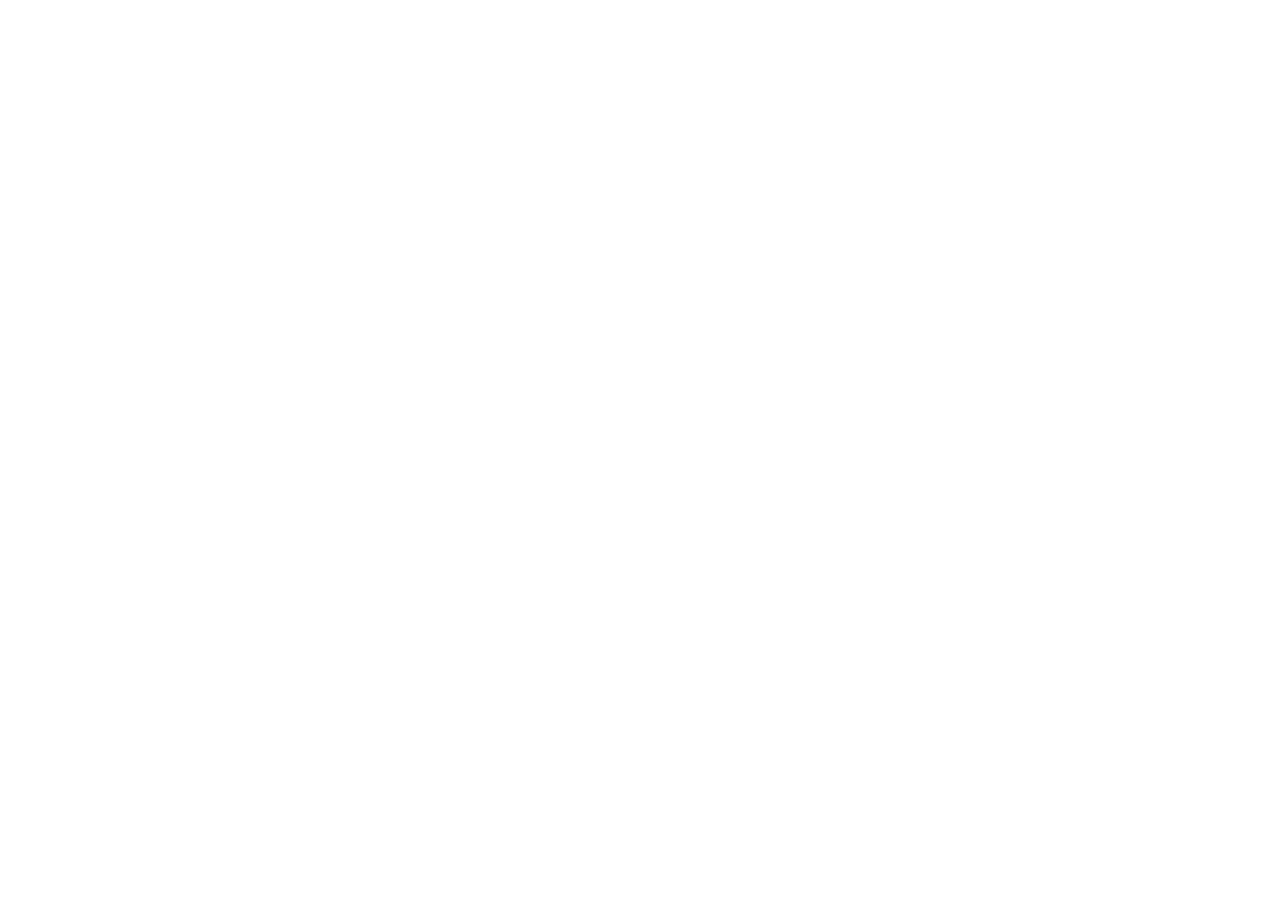
==== index.html @ 0ca446b9 "att" ====
<!DOCTYPE html>
<html lang="pt-br">
<head>
    <meta charset="UTF-8">
    <meta http-equiv="X-UA-Compatible" content="IE=edge">
    <meta name="viewport" content="width=device-width, initial-scale=1.0">
    <title>Redes Sociais</title>
    <link rel="shortcut icon" href="favicon.ico" type="image/x-icon">
    <link rel="stylesheet" href="style/style.css">
</head>
<body>
    
</body>
</html>
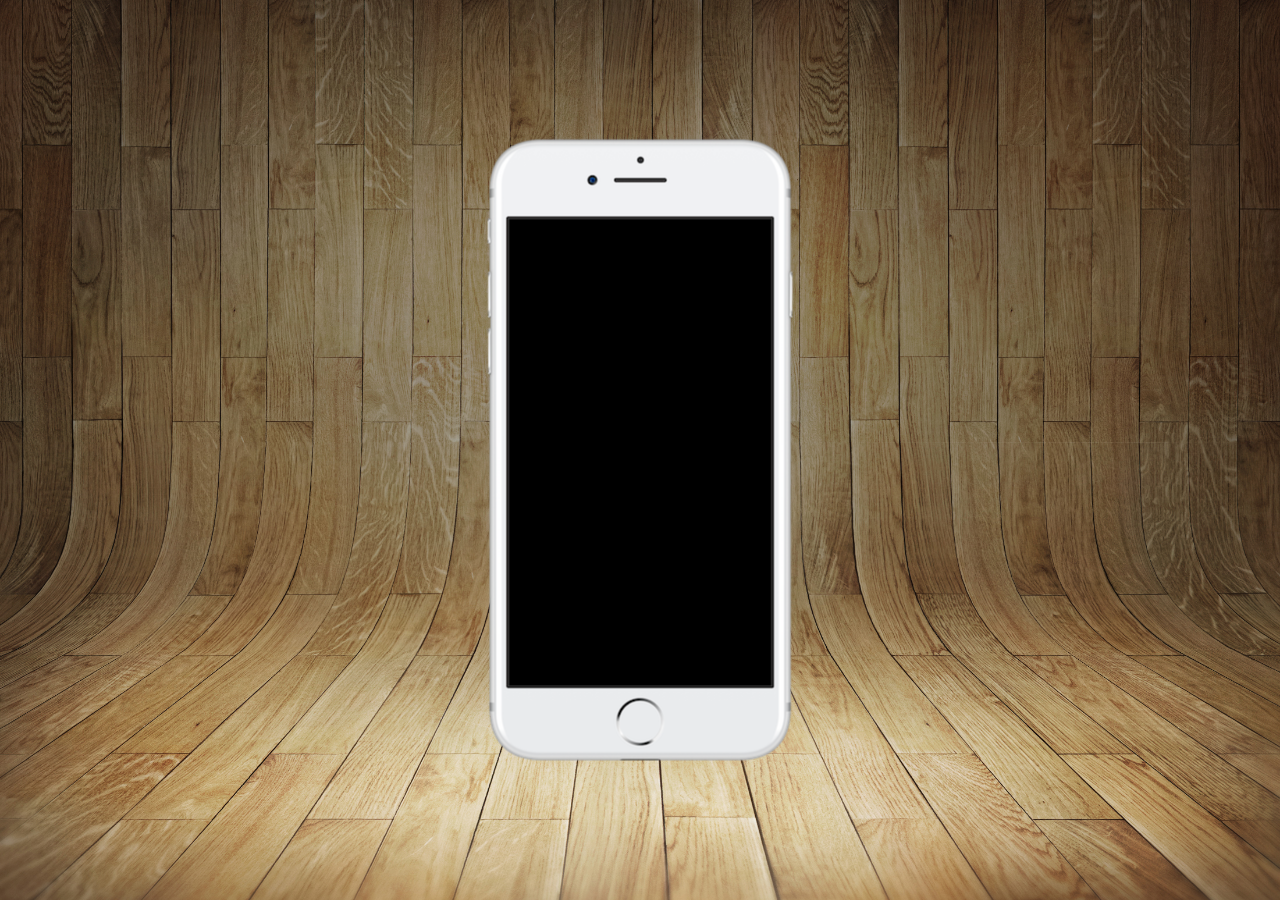
==== commit 58412b3f: "att projeto" ====
--- a/index.html
+++ b/index.html
@@ -9,6 +9,9 @@
     <link rel="stylesheet" href="style/style.css">
 </head>
 <body>
-    
+    <main>
+        <section id="telefone"></section>   
+        <section id="redes-sociais"></section>
+    </main>
 </body>
 </html>--- a/style/style.css
+++ b/style/style.css
@@ -0,0 +1,35 @@
+@charset "UTF-8";
+
+* {
+    margin: 0;
+    padding: 0;
+    font-family: Arial, Helvetica, sans-serif
+}
+
+html , body {
+    height: 100vh;
+    width: 100vw;
+    background-color: black;
+}
+
+body {
+    background: url(../img/fundo-madeira.jpg) no-repeat top center;
+    background-size: cover;
+    background-attachment: fixed;
+}
+
+main {
+    height: 100vh;
+    position: relative;
+}
+
+section#telefone {
+    position: absolute;
+    top: 50%;
+    left: 50%;
+    transform: translate(-50%, -50%);
+    height: 627px;
+    width: 311px;
+    background: url(../img/frame-iphone.png) no-repeat ;
+
+}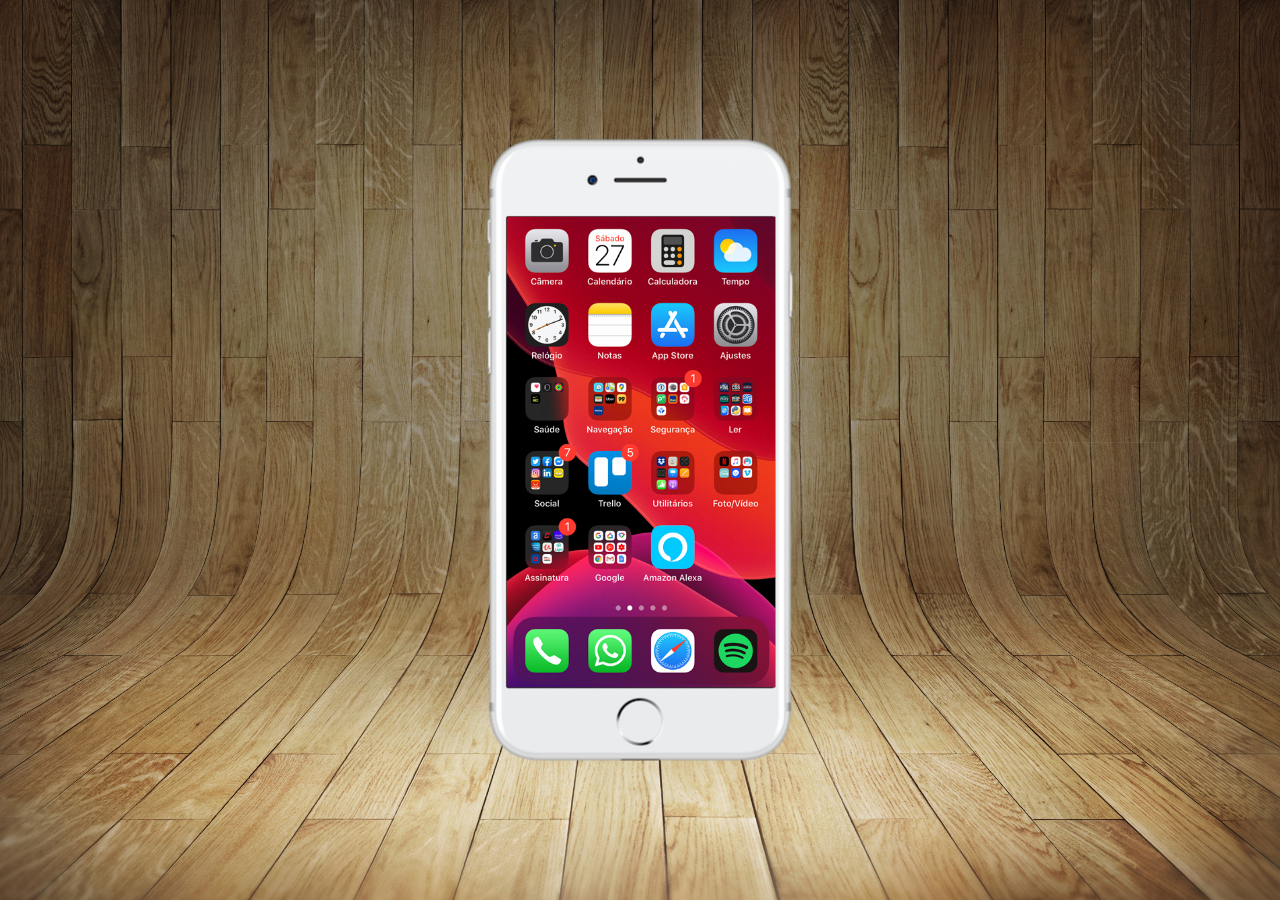
==== commit 9a500bfd: "criei tela home" ====
--- a/index.html
+++ b/index.html
@@ -10,7 +10,9 @@
 </head>
 <body>
     <main>
-        <section id="telefone"></section>   
+        <section id="telefone">
+            <iframe src="home.html" frameborder="0" name="tela" id="tela"></iframe>
+        </section>   
         <section id="redes-sociais"></section>
     </main>
 </body>
--- a/style/style.css
+++ b/style/style.css
@@ -32,4 +32,13 @@
     width: 311px;
     background: url(../img/frame-iphone.png) no-repeat ;
 
+}
+
+iframe#tela {
+    position: relative;
+    top: 80px;
+    left: 22px;
+    width: 269px;
+    height: 471px;
+    
 }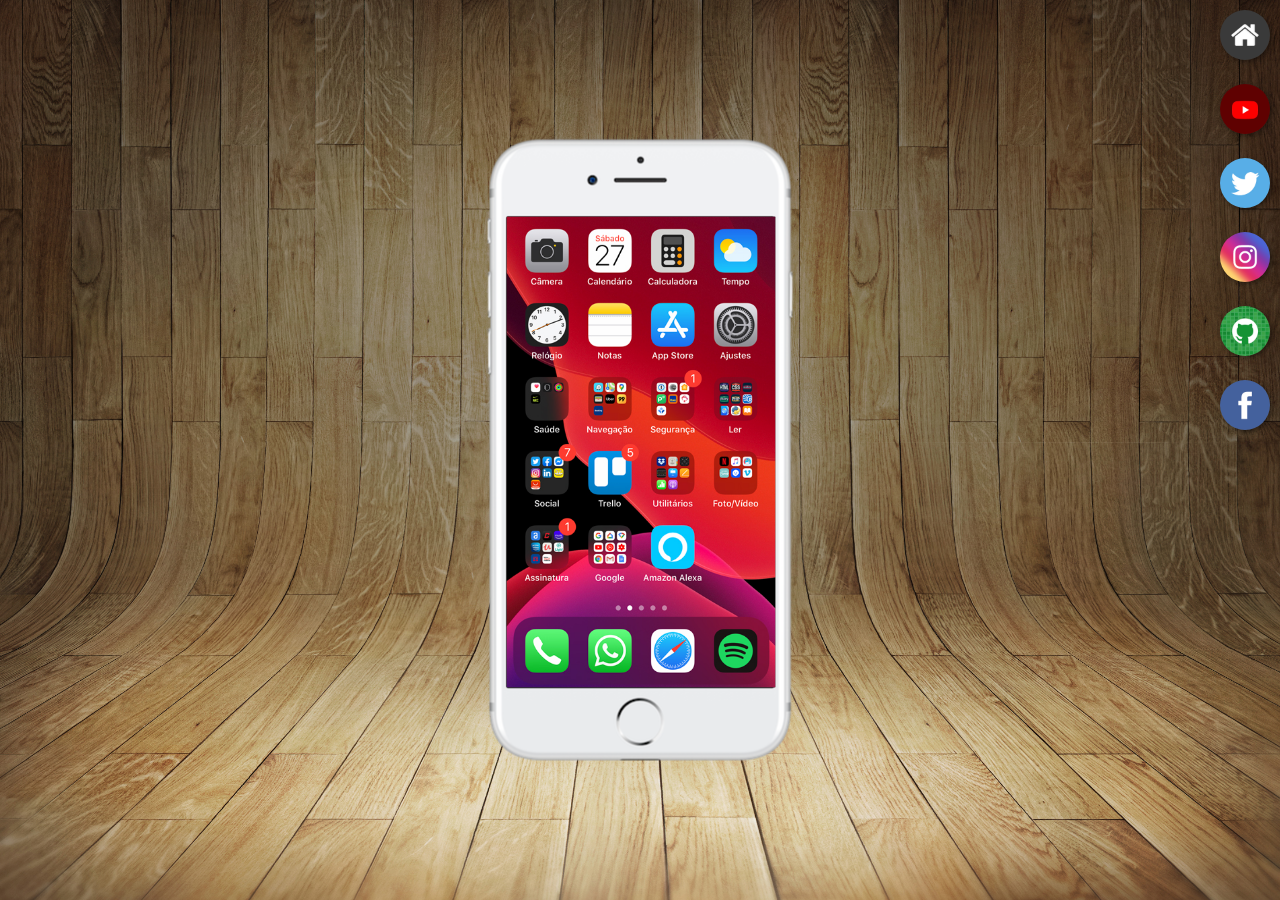
==== commit d89dfe32: "botoes lateral" ====
--- a/index.html
+++ b/index.html
@@ -11,9 +11,19 @@
 <body>
     <main>
         <section id="telefone">
-            <iframe src="home.html" frameborder="0" name="tela" id="tela"></iframe>
+            <iframe src="home.html" frameborder="0" name="tela" id="tela">
+                Seu navegador não é compativel
+            </iframe>
         </section>   
-        <section id="redes-sociais"></section>
+
+        <section id="redes-sociais">
+            <a href="#" target="tela"><img src="img/logo-home.jpg" alt="Logo Home"></a> <br>
+            <a href="#" target="tela"><img src="img/logo-youtube.jpg" alt="Logo Youtube"></a> <br>
+            <a href="#" target="tela"><img src="img/logo-twitter.jpg" alt="Logo Twitter"></a> <br>
+            <a href="#" target="tela"><img src="img/logo-instagram.jpg" alt="Logo Instagram"></a> <br>
+            <a href="#" target="tela"><img src="img/logo-github.jpg" alt="Logo GitHub"></a> <br>
+            <a href="#" target="tela"><img src="img/logo-facebook.jpg" alt="Logo Facebook"></a> <br>
+        </section>
     </main>
 </body>
 </html>--- a/style/style.css
+++ b/style/style.css
@@ -40,5 +40,24 @@
     left: 22px;
     width: 269px;
     height: 471px;
-    
+
+}
+
+section#redes-sociais img {
+    width: 50px;
+    margin: 10px;
+    border-radius: 50%;
+    box-shadow: 2px 2px 5px rgba(0, 0, 0, 0.411);  
+    box-sizing: border-box;
+}
+
+section#redes-sociais {
+    text-align: right;
+}
+
+section#redes-sociais img:hover {
+    border: 2px solid rgba(255, 255, 255, 0.61);
+    transform: translate(-3px, -3px);
+    box-shadow: 5px 5px 10px rgba(0, 0, 0, 0.623);
+    transition: transform .2s, border 1s;
 }